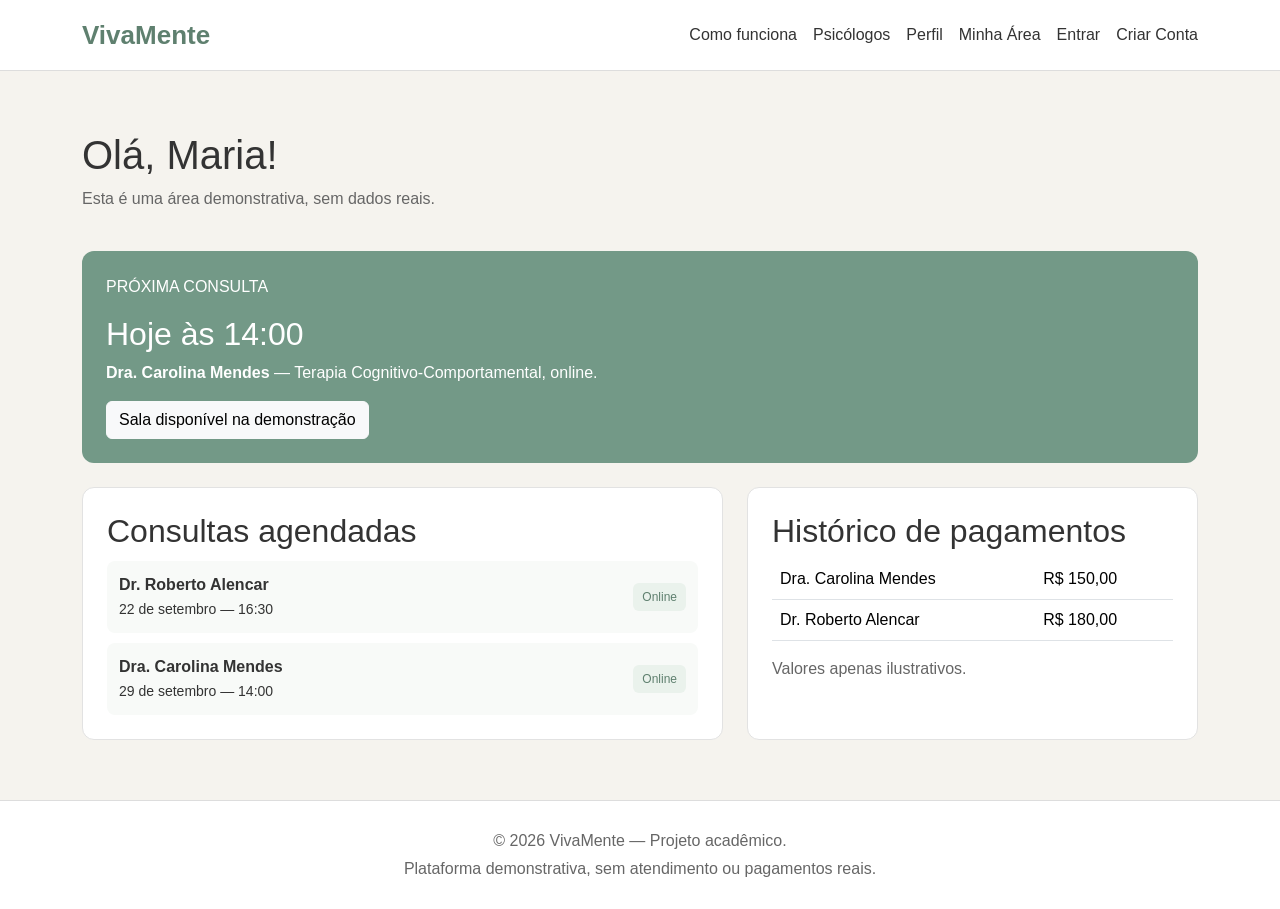
==== area-paciente.html @ 11271a94 "feat: padroniza paginas da VivaMente" ====
<!DOCTYPE html>
<html lang="pt-BR"><head>
    <!-- CONFIGURAÇÕES DA PÁGINA -->
    <meta charset="UTF-8"><meta name="viewport" content="width=device-width, initial-scale=1.0"><title>Área do Paciente | VivaMente</title>
    <link href="https://cdn.jsdelivr.net/npm/bootstrap@5.3.3/dist/css/bootstrap.min.css" rel="stylesheet"><link rel="stylesheet" href="css/style.css">
</head><body>
    <!-- CABEÇALHO -->
    <header class="cabecalho"><nav class="container menu"><a class="marca" href="index.html">VivaMente</a><div class="links-menu"><a class="menu-link" href="como-funciona.html">Como funciona</a><a class="menu-link" href="resultados.html">Psicólogos</a><a class="menu-link" href="perfil-psicologo.html">Perfil</a><a class="menu-link" href="area-paciente.html">Minha Área</a><a class="menu-link" href="login.html">Entrar</a><a class="menu-link" href="cadastro.html">Criar Conta</a></div></nav></header>
    <main class="container conteudo"><section class="titulo-pagina"><h1>Olá, Maria!</h1><p class="subtitulo">Esta é uma área demonstrativa, sem dados reais.</p></section>
        <!-- PRÓXIMA CONSULTA -->
        <section class="destaque-consulta secao"><p>PRÓXIMA CONSULTA</p><h2>Hoje às 14:00</h2><p><strong>Dra. Carolina Mendes</strong> — Terapia Cognitivo-Comportamental, online.</p><span class="btn btn-light">Sala disponível na demonstração</span></section>
        <!-- CONSULTAS E PAGAMENTOS -->
        <div class="row g-4"><section class="col-md-7"><div class="caixa"><h2>Consultas agendadas</h2><div class="consulta-linha"><div><strong>Dr. Roberto Alencar</strong><br><small>22 de setembro — 16:30</small></div><span class="etiqueta">Online</span></div><div class="consulta-linha"><div><strong>Dra. Carolina Mendes</strong><br><small>29 de setembro — 14:00</small></div><span class="etiqueta">Online</span></div></div></section><section class="col-md-5"><div class="caixa"><h2>Histórico de pagamentos</h2><table class="table"><tbody><tr><td>Dra. Carolina Mendes</td><td>R$ 150,00</td></tr><tr><td>Dr. Roberto Alencar</td><td>R$ 180,00</td></tr></tbody></table><p class="aviso">Valores apenas ilustrativos.</p></div></section></div>
    </main>
    <!-- RODAPÉ -->
    <footer class="rodape"><p>© 2026 VivaMente — Projeto acadêmico.</p><p>Plataforma demonstrativa, sem atendimento ou pagamentos reais.</p></footer>
</body></html>
---- css/style.css ----
/* CORES E AJUSTES GERAIS */
* { box-sizing: border-box; }
body { margin: 0; background: #f5f3ee; color: #333; font-family: Arial, sans-serif; line-height: 1.5; }
a { color: inherit; text-decoration: none; }

/* CABEÇALHO E MENU */
.cabecalho { background: #fff; border-bottom: 1px solid #ddd; }
.menu { align-items: center; display: flex; flex-wrap: wrap; gap: 16px; justify-content: space-between; min-height: 70px; }
.marca { color: #5f806f; font-size: 26px; font-weight: bold; }
.links-menu { display: flex; flex-wrap: wrap; gap: 16px; }
.menu-link:hover { color: #5f806f; }

/* ESPAÇO PRINCIPAL E TÍTULOS */
.conteudo { min-height: 70vh; padding-bottom: 60px; padding-top: 60px; }
.titulo-pagina { margin-bottom: 40px; }
.subtitulo, .aviso { color: #666; }
.secao { margin-bottom: 24px; }

/* CAIXAS, CARTÕES E AVATARES */
.caixa, .cartao { background: #fff; border: 1px solid #e2e2e2; border-radius: 12px; height: 100%; padding: 24px; }
.numero { color: #739987; font-size: 28px; font-weight: bold; }
.avatar { align-items: center; background: #e4ece7; border-radius: 50%; color: #5f806f; display: flex; font-size: 22px; font-weight: bold; height: 60px; justify-content: center; width: 60px; }
.foto-perfil { border-radius: 12px; max-width: 320px; width: 100%; }

/* BOTÕES E LINKS DE AÇÃO */
.botao-verde { background: #739987; border: 1px solid #739987; color: #fff; }
.botao-verde:hover { background: #5f806f; border-color: #5f806f; color: #fff; }
.botao-claro { border: 1px solid #739987; border-radius: 20px; color: #5f806f; display: inline-block; padding: 8px 14px; }
.botao-claro:hover { background: #e4ece7; }

/* PÁGINA INICIAL */
.hero { background: linear-gradient(90deg, #355043cc, #35504366), url('../imagens/escritorio-vivamente.jpg') center / cover; border-radius: 12px; color: #fff; padding: 80px 8%; }
.hero-texto { max-width: 600px; }
.hero h1 { font-size: 38px; }
.lista-cartoes { display: grid; gap: 20px; grid-template-columns: repeat(3, 1fr); }
.categoria { background: #fff; border: 1px solid #dfe5df; border-radius: 20px; color: #5f806f; padding: 8px 14px; }
.categoria:hover { background: #e4ece7; }
.botoes-categorias { display: flex; flex-wrap: wrap; gap: 10px; }

/* FORMULÁRIOS E CONFIRMAÇÃO */
.formulario { margin: auto; max-width: 500px; }
.confirmacao { margin: auto; max-width: 600px; }
.simbolo-confirmacao { color: #739987; font-size: 50px; }

/* ÁREA DO PACIENTE */
.destaque-consulta { background: #739987; border-radius: 12px; color: #fff; padding: 24px; }
.consulta-linha { align-items: center; background: #f8faf8; border-radius: 8px; display: flex; gap: 12px; justify-content: space-between; margin-top: 10px; padding: 12px; }
.etiqueta { background: #eaf2ec; border-radius: 6px; color: #5f806f; font-size: 12px; padding: 5px 9px; }

/* RODAPÉ */
.rodape { background: #fff; border-top: 1px solid #ddd; color: #666; padding: 24px; text-align: center; }
.rodape p { margin: 4px; }

/* AJUSTES PARA CELULAR */
@media (max-width: 767px) { .menu { justify-content: center; padding: 14px 0; } .links-menu { justify-content: center; } .conteudo { padding-top: 35px; } .hero { padding: 50px 8%; } .hero h1 { font-size: 30px; } .lista-cartoes { grid-template-columns: 1fr; } .consulta-linha { align-items: flex-start; flex-direction: column; } }
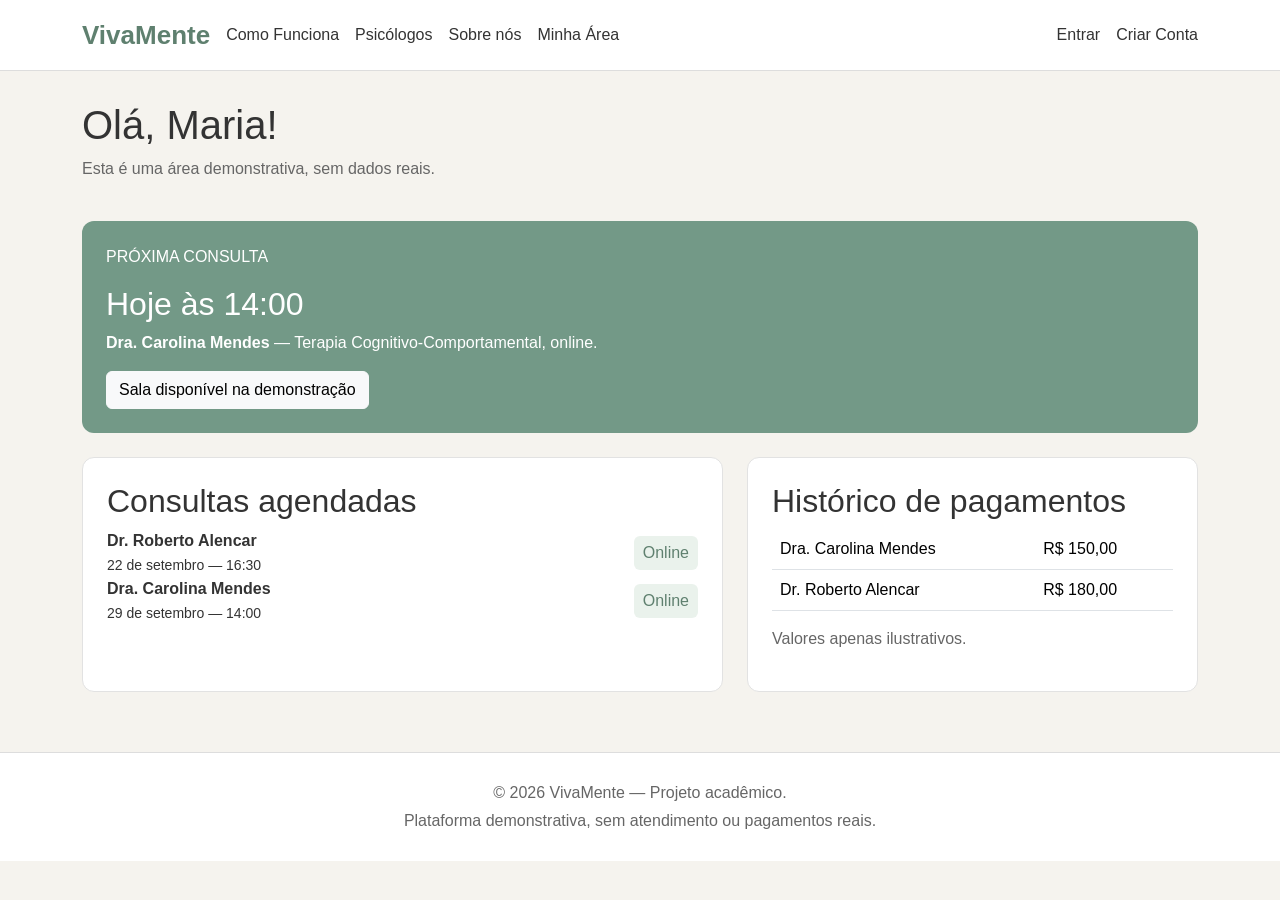
==== commit 7aedcf12: "feat: aprimora paginas e guia de estudo" ====
--- a/area-paciente.html
+++ b/area-paciente.html
@@ -5,7 +5,20 @@
     <link href="https://cdn.jsdelivr.net/npm/bootstrap@5.3.3/dist/css/bootstrap.min.css" rel="stylesheet"><link rel="stylesheet" href="css/style.css">
 </head><body>
     <!-- CABEÇALHO -->
-    <header class="cabecalho"><nav class="container menu"><a class="marca" href="index.html">VivaMente</a><div class="links-menu"><a class="menu-link" href="como-funciona.html">Como funciona</a><a class="menu-link" href="resultados.html">Psicólogos</a><a class="menu-link" href="perfil-psicologo.html">Perfil</a><a class="menu-link" href="area-paciente.html">Minha Área</a><a class="menu-link" href="login.html">Entrar</a><a class="menu-link" href="cadastro.html">Criar Conta</a></div></nav></header>
+    <header class="cabecalho">
+        <nav class="container menu">
+            <a class="marca" href="index.html">VivaMente</a>
+            <div class="links-menu">
+                <a class="menu-link" href="como-funciona.html">Como Funciona</a>
+                <a class="menu-link" href="resultados.html">Psicólogos</a>
+                <a class="menu-link" href="sobre-nos.html">Sobre nós</a>
+                <a class="menu-link" href="area-paciente.html">Minha Área</a>
+                <a class="menu-link" href="login.html">Entrar</a>
+                <a class="menu-link" href="cadastro.html">Criar Conta</a>
+            </div>
+        </nav>
+    </header>
+
     <main class="container conteudo"><section class="titulo-pagina"><h1>Olá, Maria!</h1><p class="subtitulo">Esta é uma área demonstrativa, sem dados reais.</p></section>
         <!-- PRÓXIMA CONSULTA -->
         <section class="destaque-consulta secao"><p>PRÓXIMA CONSULTA</p><h2>Hoje às 14:00</h2><p><strong>Dra. Carolina Mendes</strong> — Terapia Cognitivo-Comportamental, online.</p><span class="btn btn-light">Sala disponível na demonstração</span></section>
--- a/css/style.css
+++ b/css/style.css
@@ -1,55 +1,74 @@
-/* CORES E AJUSTES GERAIS */
-* { box-sizing: border-box; }
-body { margin: 0; background: #f5f3ee; color: #333; font-family: Arial, sans-serif; line-height: 1.5; }
-a { color: inherit; text-decoration: none; }
+/* AJUSTES GERAIS */
+* {
+    box-sizing: border-box; /* Inclui borda e espaço interno no tamanho. */
+}
+body {
+    margin: 0; /* Remove a margem padrão. */
+    background: #f5f3ee; /* Cor do fundo. */
+    color: #333; /* Cor dos textos. */
+    font-family: Arial, sans-serif; /* Fonte do site. */
+    line-height: 1.5; /* Espaço entre linhas. */
+}
+a { color: inherit; text-decoration: none; /* Remove sublinhado dos links. */ }
 
-/* CABEÇALHO E MENU */
-.cabecalho { background: #fff; border-bottom: 1px solid #ddd; }
-.menu { align-items: center; display: flex; flex-wrap: wrap; gap: 16px; justify-content: space-between; min-height: 70px; }
-.marca { color: #5f806f; font-size: 26px; font-weight: bold; }
-.links-menu { display: flex; flex-wrap: wrap; gap: 16px; }
+/* CABEÇALHO: marca à esquerda, links ao centro e conta à direita */
+.cabecalho {
+    background: #fff; /* Cor branca do cabeçalho. */
+    border-bottom: 1px solid #ddd; /* Linha cinza abaixo do cabeçalho. */
+}
+.menu {
+    display: flex; /* Deixa os itens do menu lado a lado. */
+    align-items: center; /* Alinha os itens no meio, na vertical. */
+    gap: 16px; /* Espaço de 16 pixels entre os itens. */
+    min-height: 70px; /* Altura mínima do cabeçalho. */
+}
+.marca {
+    color: #5f806f; /* Cor verde do nome VivaMente. */
+    font-size: 26px; /* Tamanho do texto. */
+    font-weight: bold; /* Deixa o texto em negrito. */
+}
+.links-menu {
+    display: flex; /* Deixa os links lado a lado. */
+    align-items: center; /* Alinha os links no meio. */
+    flex: 1; /* Faz os links ocuparem o espaço livre. */
+    justify-content: center; /* Centraliza os links principais. */
+    gap: 16px; /* Espaço entre cada link. */
+}
+.links-menu a[href="login.html"] {
+    margin-left: auto; /* Empurra Entrar e Criar Conta para a direita. */
+}
 .menu-link:hover { color: #5f806f; }
 
-/* ESPAÇO PRINCIPAL E TÍTULOS */
-.conteudo { min-height: 70vh; padding-bottom: 60px; padding-top: 60px; }
+/* CONTEÚDO E CARTÕES */
+.conteudo { min-height: 70vh; padding-top: 30px; padding-bottom: 60px; }
 .titulo-pagina { margin-bottom: 40px; }
 .subtitulo, .aviso { color: #666; }
 .secao { margin-bottom: 24px; }
-
-/* CAIXAS, CARTÕES E AVATARES */
 .caixa, .cartao { background: #fff; border: 1px solid #e2e2e2; border-radius: 12px; height: 100%; padding: 24px; }
 .numero { color: #739987; font-size: 28px; font-weight: bold; }
-.avatar { align-items: center; background: #e4ece7; border-radius: 50%; color: #5f806f; display: flex; font-size: 22px; font-weight: bold; height: 60px; justify-content: center; width: 60px; }
+.avatar { display: flex; align-items: center; justify-content: center; background: #e4ece7; border-radius: 50%; color: #5f806f; font-size: 22px; font-weight: bold; height: 60px; width: 60px; }
 .foto-perfil { border-radius: 12px; max-width: 320px; width: 100%; }
 
-/* BOTÕES E LINKS DE AÇÃO */
+/* BOTÕES */
 .botao-verde { background: #739987; border: 1px solid #739987; color: #fff; }
 .botao-verde:hover { background: #5f806f; border-color: #5f806f; color: #fff; }
 .botao-claro { border: 1px solid #739987; border-radius: 20px; color: #5f806f; display: inline-block; padding: 8px 14px; }
-.botao-claro:hover { background: #e4ece7; }
 
-/* PÁGINA INICIAL */
+/* PÁGINAS ESPECIAIS */
 .hero { background: linear-gradient(90deg, #355043cc, #35504366), url('../imagens/escritorio-vivamente.jpg') center / cover; border-radius: 12px; color: #fff; padding: 80px 8%; }
 .hero-texto { max-width: 600px; }
 .hero h1 { font-size: 38px; }
-.lista-cartoes { display: grid; gap: 20px; grid-template-columns: repeat(3, 1fr); }
-.categoria { background: #fff; border: 1px solid #dfe5df; border-radius: 20px; color: #5f806f; padding: 8px 14px; }
-.categoria:hover { background: #e4ece7; }
-.botoes-categorias { display: flex; flex-wrap: wrap; gap: 10px; }
+.lista-cartoes, .filtros, .valores { display: grid; gap: 20px; grid-template-columns: repeat(3, 1fr); }
+.botoes-categorias, .horarios { display: flex; flex-wrap: wrap; gap: 10px; }
+.categoria, .horario { background: #e4ece7; border: 1px solid #dfe5df; border-radius: 20px; color: #5f806f; padding: 8px 14px; }
+.formulario, .confirmacao { margin: auto; max-width: 600px; }
+.resultado, .consulta-linha { display: flex; align-items: center; justify-content: space-between; gap: 20px; }
+.foto-profissional { border-radius: 10px; height: 120px; object-fit: cover; width: 150px; }
+.foto-destaque { border-radius: 12px; max-height: 280px; object-fit: cover; width: 100%; }
+.destaque-consulta { background: #739987; border-radius: 12px; color: #fff; padding: 24px; }
+.etiqueta { background: #eaf2ec; border-radius: 6px; color: #5f806f; padding: 5px 9px; }
 
-/* FORMULÁRIOS E CONFIRMAÇÃO */
-.formulario { margin: auto; max-width: 500px; }
-.confirmacao { margin: auto; max-width: 600px; }
-.simbolo-confirmacao { color: #739987; font-size: 50px; }
-
-/* ÁREA DO PACIENTE */
-.destaque-consulta { background: #739987; border-radius: 12px; color: #fff; padding: 24px; }
-.consulta-linha { align-items: center; background: #f8faf8; border-radius: 8px; display: flex; gap: 12px; justify-content: space-between; margin-top: 10px; padding: 12px; }
-.etiqueta { background: #eaf2ec; border-radius: 6px; color: #5f806f; font-size: 12px; padding: 5px 9px; }
-
-/* RODAPÉ */
+/* RODAPÉ E CELULAR */
 .rodape { background: #fff; border-top: 1px solid #ddd; color: #666; padding: 24px; text-align: center; }
 .rodape p { margin: 4px; }
-
-/* AJUSTES PARA CELULAR */
-@media (max-width: 767px) { .menu { justify-content: center; padding: 14px 0; } .links-menu { justify-content: center; } .conteudo { padding-top: 35px; } .hero { padding: 50px 8%; } .hero h1 { font-size: 30px; } .lista-cartoes { grid-template-columns: 1fr; } .consulta-linha { align-items: flex-start; flex-direction: column; } }
+@media (max-width: 767px) { .menu, .links-menu { flex-wrap: wrap; justify-content: center; } .links-menu a[href="login.html"] { margin-left: 0; } .lista-cartoes, .filtros, .valores { grid-template-columns: 1fr; } .resultado, .consulta-linha { align-items: flex-start; flex-direction: column; } }
